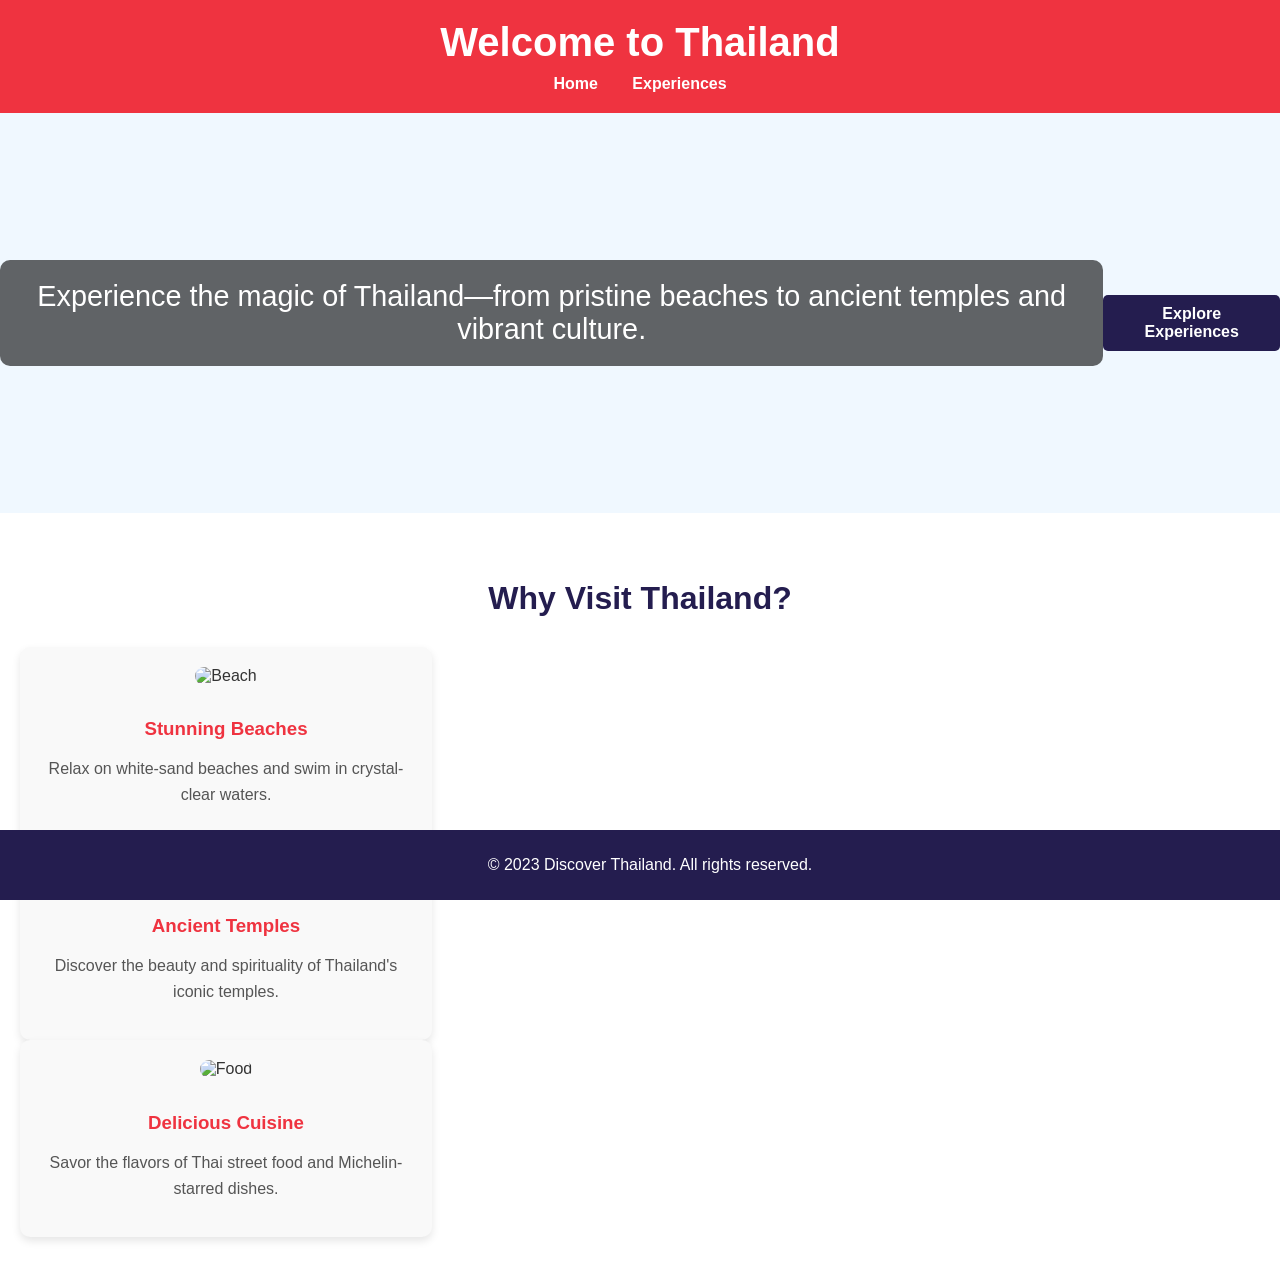
==== index.html @ 0fc31167 "Add files via upload" ====
<!DOCTYPE html>  
<html lang="en">  
<head>  
    <meta charset="UTF-8">  
    <meta name="viewport" content="width=device-width, initial-scale=1.0">  
    <title>Discover Thailand</title>  
    <link rel="stylesheet" href="style.css">  
</head>  
<body>  
    <header>  
        <h1>Welcome to Thailand</h1>  
        <nav>  
            <ul>  
                <li><a href="index.html">Home</a></li>  
                <li><a href="destinations.php">Experiences</a></li>  
            </ul>  
        </nav>  
    </header>  

    <section class="hero">  
        <p>Experience the magic of Thailand—from pristine beaches to ancient temples and vibrant culture.</p>  
        <a href="destinations.php" class="btn">Explore Experiences</a>  
    </section>  

    <section class="highlights">  
        <h2>Why Visit Thailand?</h2>  
        <div class="highlight-card">  
            <img src="images/beach.jpg" alt="Beach">  
            <h3>Stunning Beaches</h3>  
            <p>Relax on white-sand beaches and swim in crystal-clear waters.</p>  
        </div>  
        <div class="highlight-card">  
            <img src="images/temple.jpg" alt="Temple">  
            <h3>Ancient Temples</h3>  
            <p>Discover the beauty and spirituality of Thailand's iconic temples.</p>  
        </div>  
        <div class="highlight-card">  
            <img src="images/food.jpg" alt="Food">  
            <h3>Delicious Cuisine</h3>  
            <p>Savor the flavors of Thai street food and Michelin-starred dishes.</p>  
        </div>  
    </section>  

    <footer>  
        <p>&copy; 2023 Discover Thailand. All rights reserved.</p>  
    </footer>  
</body>  
</html>
---- style.css ----
/* General Styles */  
body {  
    font-family: 'Arial', sans-serif;  
    margin: 0;  
    padding: 0;  
    background-color: #f0f8ff; /* Light turquoise */  
    color: #333;  
}  

header {  
    background-color: #EF3340; /* Rouge du drapeau thaïlandais */  
    color: white;  
    padding: 20px;  
    text-align: center;  
}  

header h1 {  
    margin: 0;  
    font-size: 2.5em;  
}  

nav ul {  
    list-style: none;  
    padding: 0;  
    margin: 10px 0 0;  
}  

nav ul li {  
    display: inline;  
    margin: 0 15px;  
}  

nav ul li a {  
    color: white;  
    text-decoration: none;  
    font-weight: bold;  
}  

/* Hero Section */  
.hero {  
    background: url('images/thailand-hero.jpg') no-repeat center center/cover;  
    height: 400px;  
    display: flex;  
    justify-content: center;  
    align-items: center;  
    text-align: center;  
    color: white;  
}  

.hero p {  
    font-size: 1.8em;  
    background-color: rgba(0, 0, 0, 0.6);  
    padding: 20px;  
    border-radius: 10px;  
}  

.btn {  
    background-color: #241D4F; /* Bleu du drapeau thaïlandais */  
    color: white;  
    padding: 10px 20px;  
    text-decoration: none;  
    border-radius: 5px;  
    font-weight: bold;  
    margin-top: 20px;  
    display: inline-block;  
}  

/* Highlights Section */  
.highlights {  
    padding: 40px 20px;  
    background-color: white;  
}  

.highlights h2 {  
    font-size: 2em;  
    margin-bottom: 30px;  
    color: #241D4F; /* Bleu du drapeau thaïlandais */  
    text-align: center;  
}  

.highlight-container {  
    display: flex;  
    justify-content: space-between; /* Alignement horizontal */  
    max-width: 1200px;  
    margin: 0 auto;  
}  

.highlight-card {  
    width: 30%;  
    background-color: #f9f9f9;  
    padding: 20px;  
    border-radius: 10px;  
    box-shadow: 0 4px 8px rgba(0, 0, 0, 0.1);  
    text-align: center;  
}  

.highlight-card img {  
    width: 100%;  
    border-radius: 10px;  
    margin-bottom: 15px;  
}  

.highlight-card h3 {  
    color: #EF3340; /* Rouge du drapeau thaïlandais */  
    margin-bottom: 10px;  
}  

.highlight-card p {  
    line-height: 1.6;  
    color: #555;  
}  

/* Footer */  
footer {  
    background-color: #241D4F; /* Bleu du drapeau thaïlandais */  
    color: white;  
    text-align: center;  
    padding: 10px;  
    position: fixed;  
    bottom: 0;  
    width: 100%;  
}
.destinations {  
    padding: 20px;  
    max-width: 800px;  
    margin: 0 auto;  
}  

.destination {  
    background-color: white;  
    border-radius: 10px;  
    padding: 20px;  
    margin-bottom: 20px;  
    box-shadow: 0 4px 8px rgba(0, 0, 0, 0.1);  
}  

.destination img {  
    width: 100%;  
    border-radius: 10px;  
    margin-bottom: 15px;  
}  

.destination h3 {  
    color: #007BFF;  
    margin-bottom: 10px;  
}  

.destination p {  
    line-height: 1.6;  
    margin-bottom: 10px;  
}  

.destination strong {  
    color: #333;  
}
.destinations {  
    padding: 20px;  
    max-width: 800px;  
    margin: 0 auto;  
}  

.destination {  
    background-color: white;  
    border-radius: 10px;  
    padding: 20px;  
    margin-bottom: 20px;  
    box-shadow: 0 4px 8px rgba(0, 0, 0, 0.1);  
}  

.destination img {  
    width: 100%;  
    border-radius: 10px;  
    margin-bottom: 15px;  
}  

.destination h3 {  
    color: #007BFF;  
    margin-bottom: 10px;  
}  

.destination p {  
    line-height: 1.6;  
    margin-bottom: 10px;  
}  

.destination strong {  
    color: #333;  
}
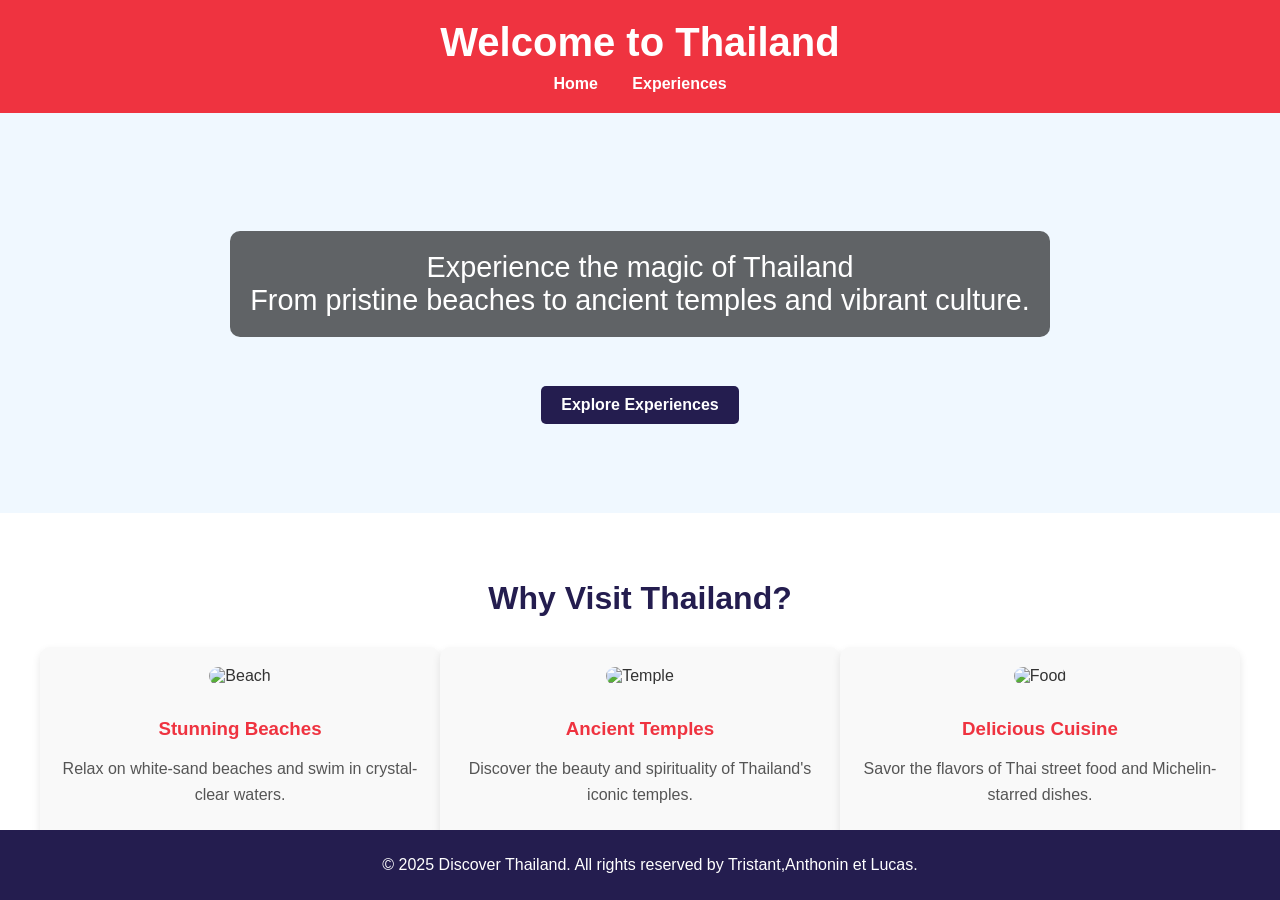
==== commit 8e089e80: "Update index.html" ====
--- a/index.html
+++ b/index.html
@@ -18,31 +18,35 @@
     </header>  
 
     <section class="hero">  
-        <p>Experience the magic of Thailand—from pristine beaches to ancient temples and vibrant culture.</p>  
-        <a href="destinations.php" class="btn">Explore Experiences</a>  
+        <div class="hero-content">  
+            <p>Experience the magic of Thailand <br> From pristine beaches to ancient temples and vibrant culture. <br> </p>  
+            <a href="destinations.php" class="btn">Explore Experiences</a>  
+        </div>  
     </section>  
 
     <section class="highlights">  
         <h2>Why Visit Thailand?</h2>  
-        <div class="highlight-card">  
-            <img src="images/beach.jpg" alt="Beach">  
-            <h3>Stunning Beaches</h3>  
-            <p>Relax on white-sand beaches and swim in crystal-clear waters.</p>  
-        </div>  
-        <div class="highlight-card">  
-            <img src="images/temple.jpg" alt="Temple">  
-            <h3>Ancient Temples</h3>  
-            <p>Discover the beauty and spirituality of Thailand's iconic temples.</p>  
-        </div>  
-        <div class="highlight-card">  
-            <img src="images/food.jpg" alt="Food">  
-            <h3>Delicious Cuisine</h3>  
-            <p>Savor the flavors of Thai street food and Michelin-starred dishes.</p>  
+        <div class="highlight-container">  
+            <div class="highlight-card">  
+                <img src="image/beach 2.webp" alt="Beach">  
+                <h3>Stunning Beaches</h3>  
+                <p>Relax on white-sand beaches and swim in crystal-clear waters.</p>  
+            </div>  
+            <div class="highlight-card">  
+                <img src="image/temple.webp" alt="Temple">  
+                <h3>Ancient Temples</h3>  
+                <p>Discover the beauty and spirituality of Thailand's iconic temples.</p>  
+            </div>  
+            <div class="highlight-card">  
+                <img src="image/food2.webp" alt="Food">  
+                <h3>Delicious Cuisine</h3>  
+                <p>Savor the flavors of Thai street food and Michelin-starred dishes.</p>  
+            </div>  
         </div>  
     </section>  
 
     <footer>  
-        <p>&copy; 2023 Discover Thailand. All rights reserved.</p>  
+        <p>&copy; 2025 Discover Thailand. All rights reserved by Tristant,Anthonin et Lucas.</p>  
     </footer>  
 </body>  
-</html>+</html>
